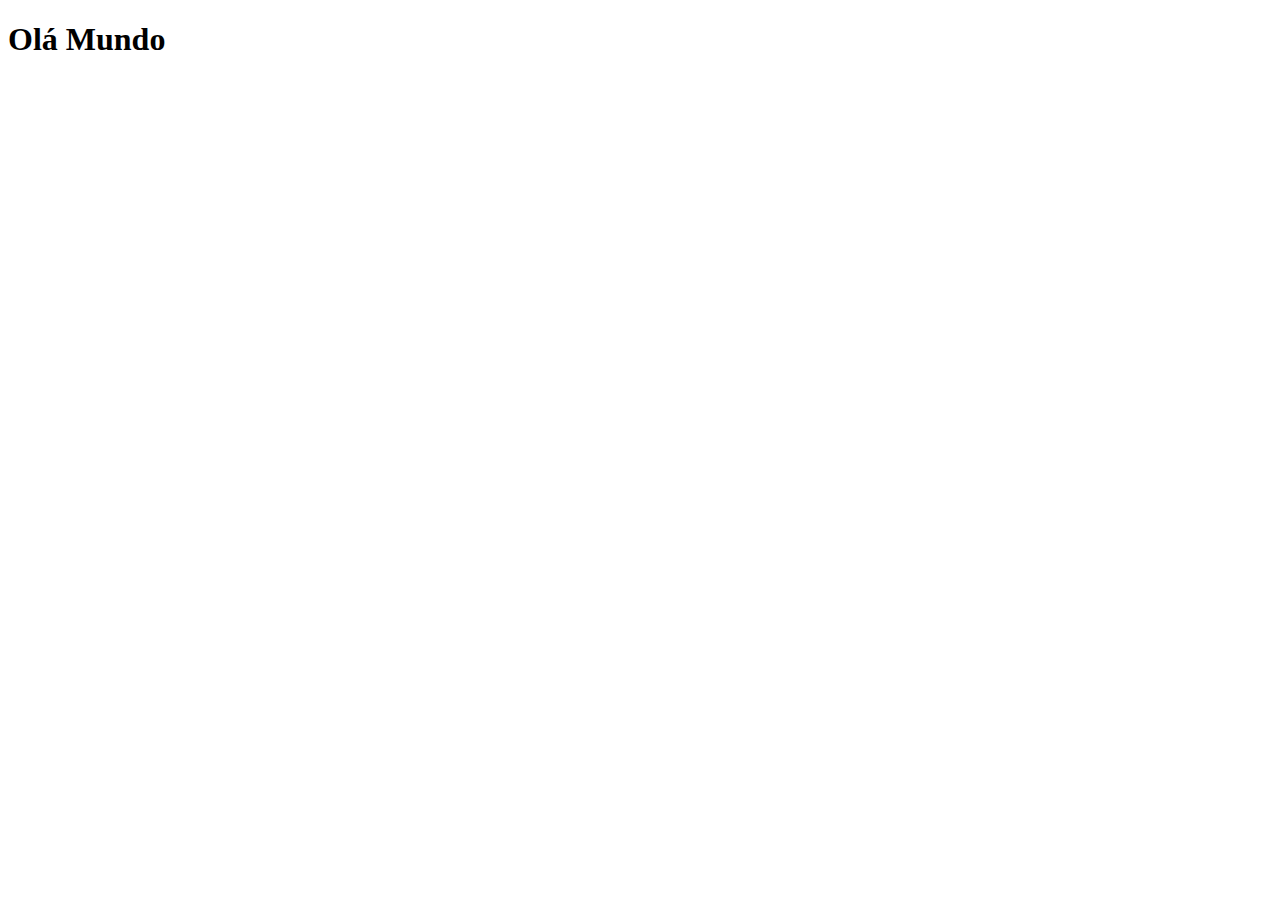
==== index.html @ ba026061 "Criei a página inicial" ====
<!DOCTYPE html>
<html lang="pt-br">
<head>
    <meta charset="UTF-8">
    <meta name="viewport" content="width=device-width, initial-scale=1.0">
    <title>Projeto Redes Sociais</title>
</head>
<body>
    <h1>Olá Mundo</h1>
</body>
</html>
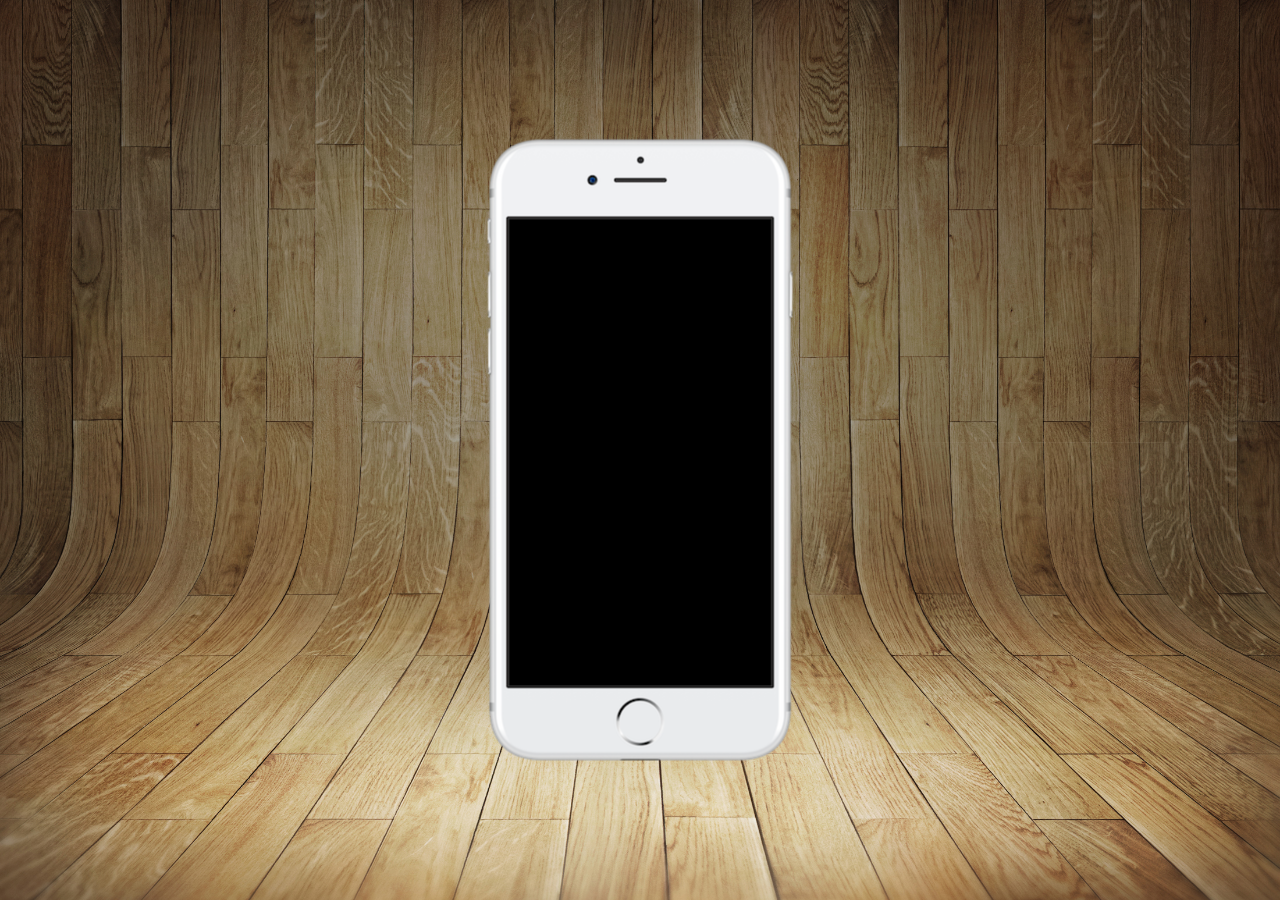
==== commit 2f22a720: "atualização projeto social" ====
--- a/index.html
+++ b/index.html
@@ -3,9 +3,18 @@
 <head>
     <meta charset="UTF-8">
     <meta name="viewport" content="width=device-width, initial-scale=1.0">
+    <link rel="shortcut icon" href="favicon.ico" type="image/x-icon">
+    <link rel="stylesheet" href="estilos/style.css">
     <title>Projeto Redes Sociais</title>
 </head>
 <body>
-    <h1>Olá Mundo</h1>
+    <main>
+        <section id="telefone">
+
+        </section>
+        <section id="redes Sociais">
+
+        </section>
+    </main>
 </body>
 </html>--- a/estilos/style.css
+++ b/estilos/style.css
@@ -0,0 +1,38 @@
+@charset "UTF-8";
+
+* {
+    margin: 0px;
+    padding: 0px;
+    font-family: Arial, Helvetica, sans-serif;
+}
+
+html, body {
+    height: 100vh;
+    width: 100vw;
+    background-color: black;
+}
+
+body {
+    background: url('../imagens/fundo-madeira.jpg')
+    no-repeat, top center;
+    background-size: cover;
+    background-attachment: fixed;
+}
+
+main {
+    height: 100vh;
+    position: relative;
+
+}
+
+section#telefone {
+    position: absolute;
+    top: 50%;
+    left: 50%;
+    transform: translate(-50%, -50%);
+
+    height: 627px;
+    width: 311px;
+    background:  url('../imagens/frame-iphone.png')
+    no-repeat;
+}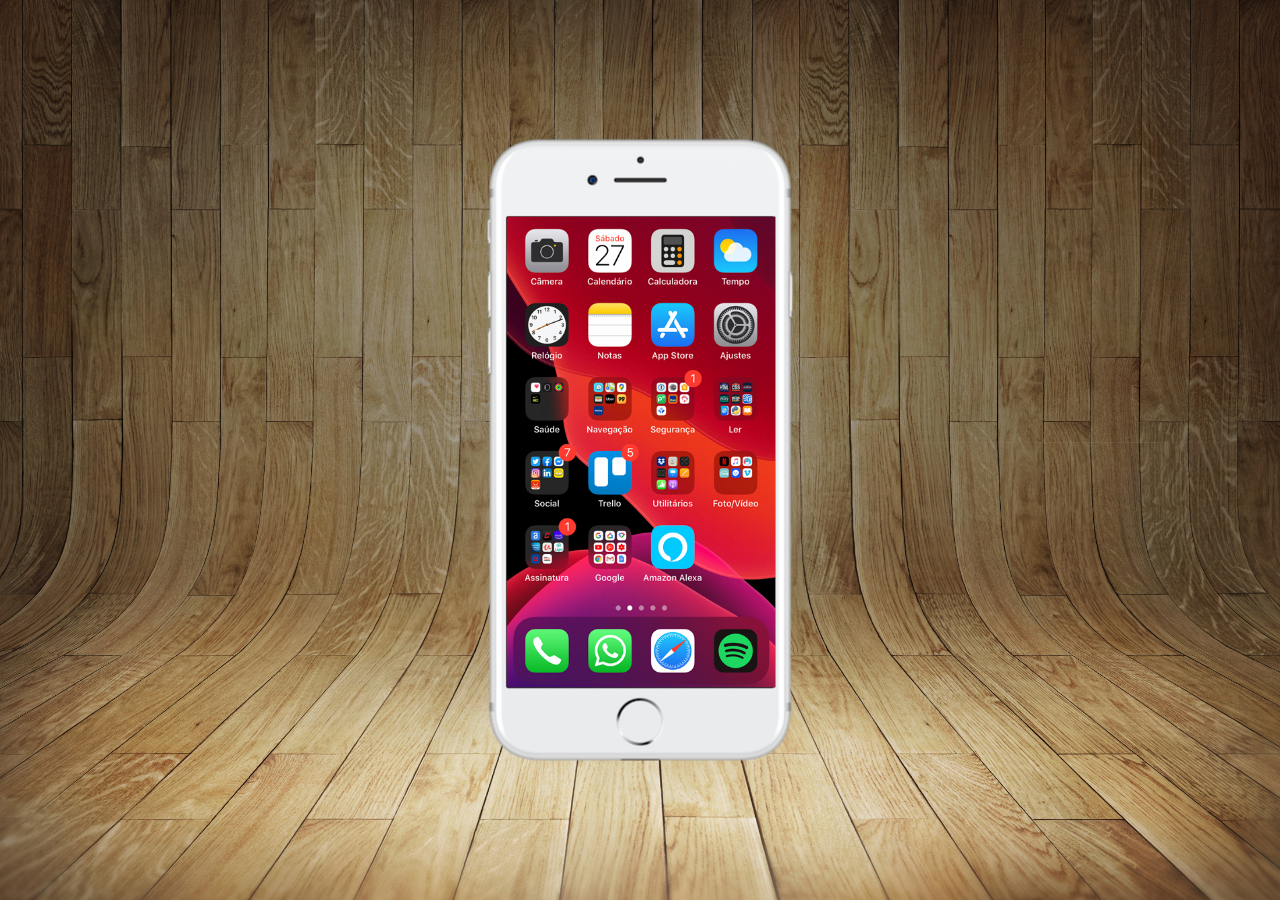
==== commit b27caa5e: "criei a tela home" ====
--- a/index.html
+++ b/index.html
@@ -10,7 +10,7 @@
 <body>
     <main>
         <section id="telefone">
-
+            <iframe src="home.html" name="tela" id="tela" frameborder="0"></iframe>
         </section>
         <section id="redes Sociais">
 
--- a/estilos/style.css
+++ b/estilos/style.css
@@ -35,4 +35,12 @@
     width: 311px;
     background:  url('../imagens/frame-iphone.png')
     no-repeat;
+}
+
+iframe#tela {
+    position: relative;
+    top: 80px;
+    left: 22px;
+    width: 269px;
+    height: 471px;
 }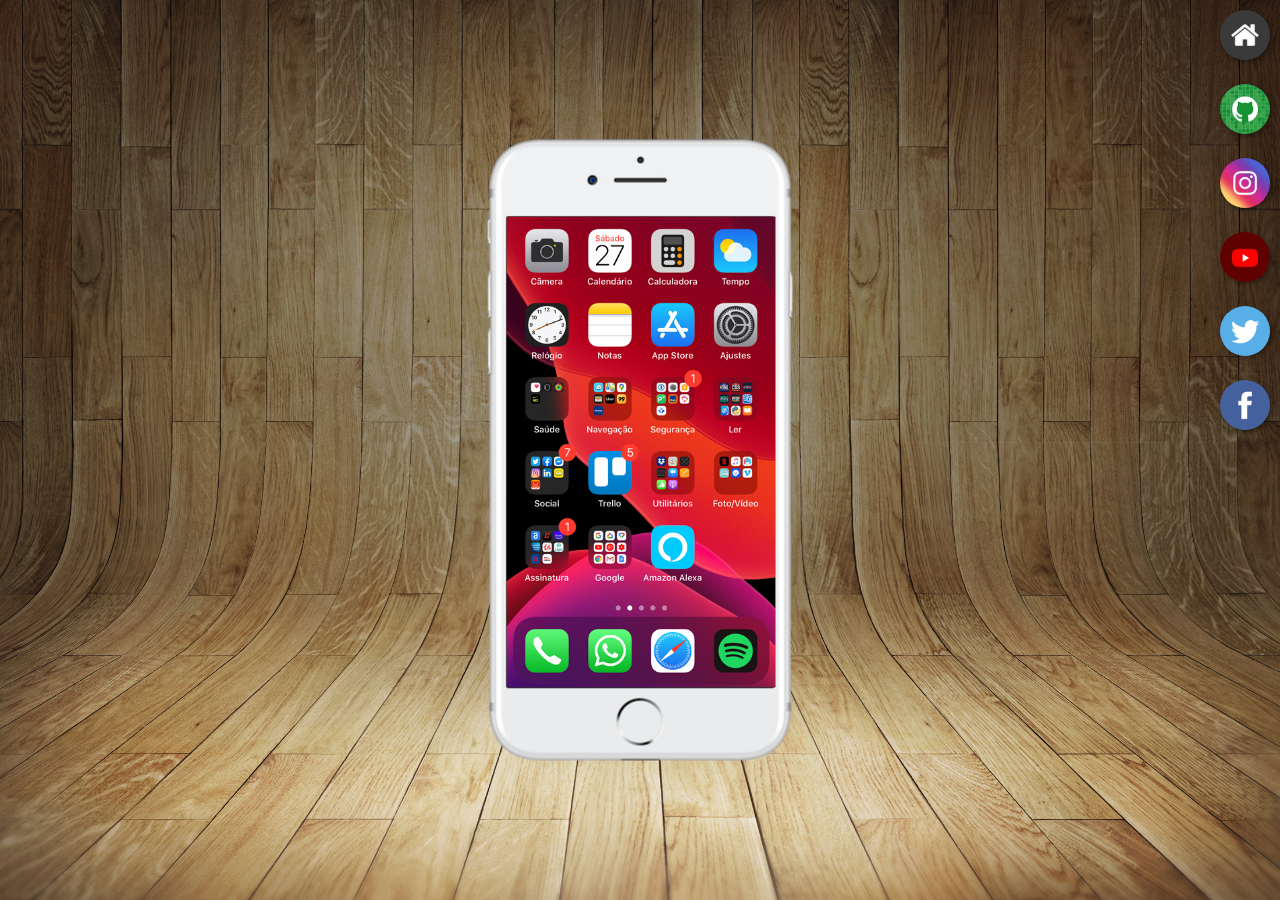
==== commit 421a4f88: "Botão na lateral" ====
--- a/index.html
+++ b/index.html
@@ -10,10 +10,17 @@
 <body>
     <main>
         <section id="telefone">
-            <iframe src="home.html" name="tela" id="tela" frameborder="0"></iframe>
+            <iframe src="home.html" name="tela" id="tela" frameborder="0">
+                Seu navegador não é compativel com isso.
+            </iframe>
         </section>
-        <section id="redes Sociais">
-
+        <section id="redes-sociais">
+            <a href="#" target="tela"><img src="imagens/logo-home.jpg" alt=""></a><br>
+            <a href="#" target="tela"><img src="imagens/logo-github.jpg" alt=""></a><br>
+            <a href="#" target="tela"><img src="imagens/logo-instagram.jpg" alt=""></a><br>
+            <a href="#" target="tela"><img src="imagens/logo-youtube.jpg" alt=""></a><br>
+            <a href="#" target="tela"><img src="imagens/logo-twitter.jpg" alt=""></a><br>
+            <a href="#" target="tela"><img src="imagens/logo-facebook.jpg" alt=""></a>
         </section>
     </main>
 </body>
--- a/estilos/style.css
+++ b/estilos/style.css
@@ -43,4 +43,28 @@
     left: 22px;
     width: 269px;
     height: 471px;
-}+}
+
+section#redes-sociais {
+    text-align: right;
+}
+
+section#redes-sociais img {
+    width: 50px;
+    margin: 10px;
+    border-radius: 50%;
+    box-shadow: 2px 2px 5px rgba(0, 0, 0, 0.400);
+    box-sizing: border-box;
+}
+
+section#redes-sociais img:hover {
+    border: 2px solid rgba(255, 255, 255, 0.637);
+   transform: translate(-3px, -3px);
+   box-shadow: 5px 5px 10px rgba(0, 0, 0, 0.400);
+   transition: .4s;
+   transition: border 1s;
+}
+
+section#redes-sociais img:active {
+    transform: scale(95%);
+}
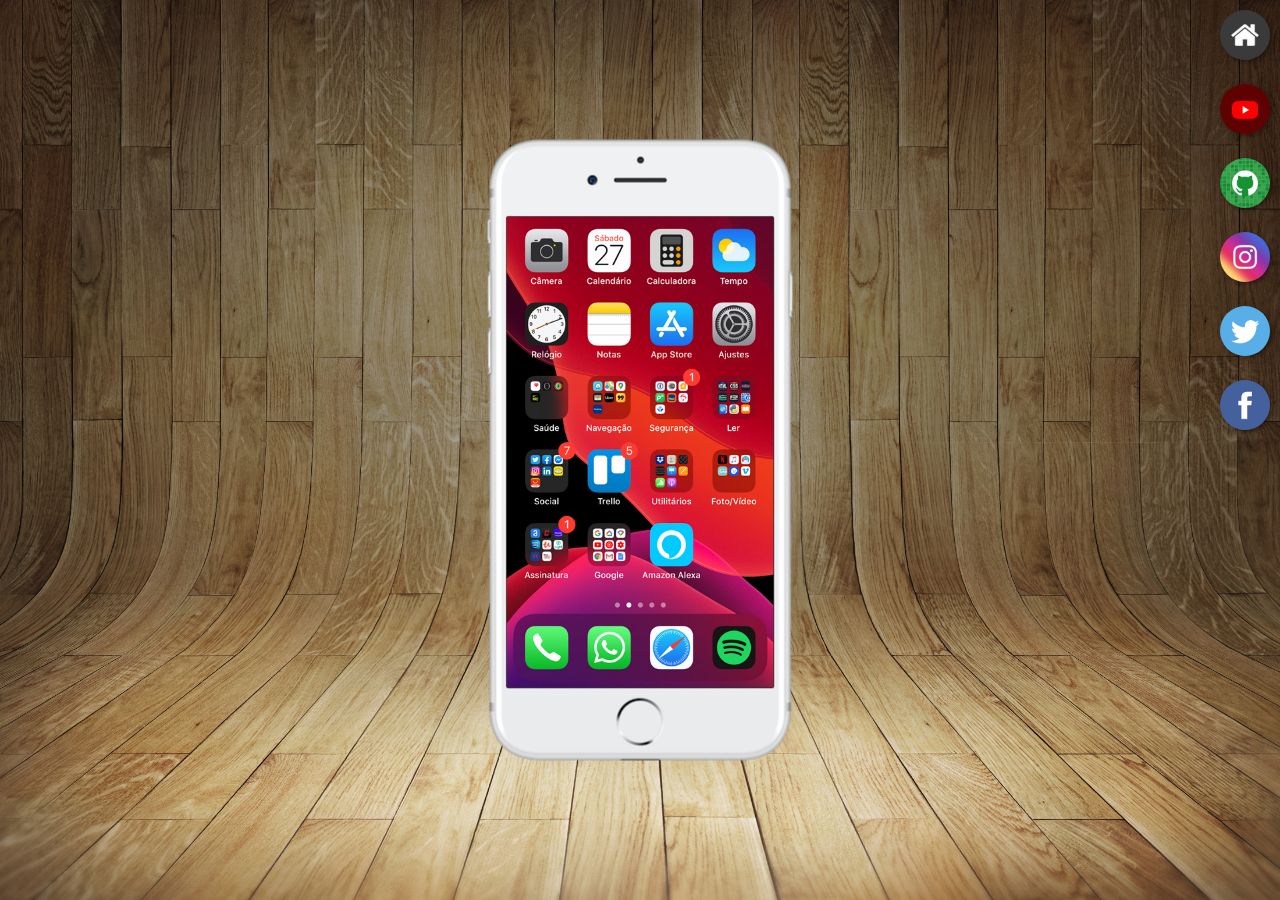
==== commit 31125561: "terminando projeto social" ====
--- a/index.html
+++ b/index.html
@@ -15,12 +15,12 @@
             </iframe>
         </section>
         <section id="redes-sociais">
-            <a href="#" target="tela"><img src="imagens/logo-home.jpg" alt=""></a><br>
-            <a href="#" target="tela"><img src="imagens/logo-github.jpg" alt=""></a><br>
-            <a href="#" target="tela"><img src="imagens/logo-instagram.jpg" alt=""></a><br>
-            <a href="#" target="tela"><img src="imagens/logo-youtube.jpg" alt=""></a><br>
-            <a href="#" target="tela"><img src="imagens/logo-twitter.jpg" alt=""></a><br>
-            <a href="#" target="tela"><img src="imagens/logo-facebook.jpg" alt=""></a>
+            <a href="home.html" target="tela"><img src="imagens/logo-home.jpg" alt=""></a><br>
+            <a href="youtube.html" target="tela"><img src="imagens/logo-youtube.jpg" alt=""></a><br>
+            <a href="github.html" target="tela"><img src="imagens/logo-github.jpg" alt=""></a><br>
+            <a href="instagram.htm" target="tela"><img src="imagens/logo-instagram.jpg" alt=""></a><br>
+            <a href="twitter.html" target="tela"><img src="imagens/logo-twitter.jpg" alt=""></a><br>
+            <a href="facebook.html" target="tela"><img src="imagens/logo-facebook.jpg" alt=""></a>
         </section>
     </main>
 </body>
--- a/estilos/style.css
+++ b/estilos/style.css
@@ -17,6 +17,7 @@
     no-repeat, top center;
     background-size: cover;
     background-attachment: fixed;
+
 }
 
 main {
@@ -41,7 +42,7 @@
     position: relative;
     top: 80px;
     left: 22px;
-    width: 269px;
+    width: 267px;
     height: 471px;
 }
 
@@ -68,3 +69,8 @@
 section#redes-sociais img:active {
     transform: scale(95%);
 }
+
+::-webkit-scrollbar {
+    width: 0px;
+    height: 0px;
+}